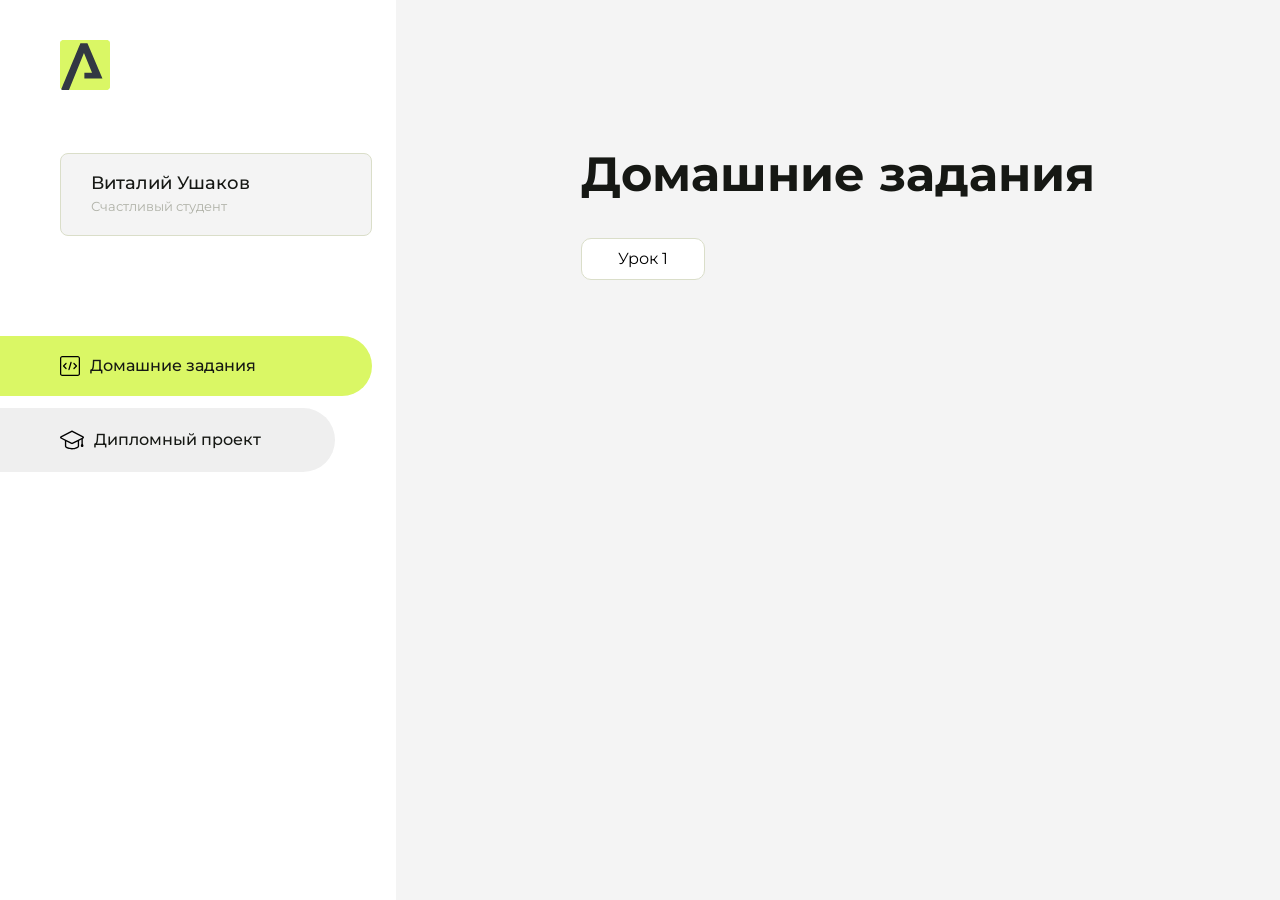
==== index.html @ bad1c244 "Первый коммит" ====
<!DOCTYPE html>
<html lang="en">
<head>
    <meta charset="UTF-8">
    <meta name="viewport" content="width=device-width, initial-scale=1.0">
    <title>Домашняя работа</title>
    <link rel="shortcut icon" href="src/logo.ico" type="image/x-icon">
    <link rel="preconnect" href="https://fonts.googleapis.com">
    <link rel="preconnect" href="https://fonts.gstatic.com" crossorigin>
    <link href="https://fonts.googleapis.com/css2?family=Montserrat:wght@400;500;700&family=Rubik:wght@500&display=swap"
          rel="stylesheet">
    <link rel="stylesheet" href="src/style.css">
</head>
<body id="body">
<div class="overlay" id="overlay"></div>
<div class="layout">
    <div class="burger" id="burger">
        <svg viewBox="0 0 24 24" fill="none" xmlns="http://www.w3.org/2000/svg">
            <g id="SVGRepo_bgCarrier" stroke-width="0"></g>
            <g id="SVGRepo_tracerCarrier" stroke-linecap="round" stroke-linejoin="round"></g>
            <g id="SVGRepo_iconCarrier">
                <path d="M4 18L20 18" stroke="#DAF765" stroke-width="2" stroke-linecap="round"></path>
                <path d="M4 12L20 12" stroke="#DAF765" stroke-width="2" stroke-linecap="round"></path>
                <path d="M4 6L20 6" stroke="#DAF765" stroke-width="2" stroke-linecap="round"></path>
            </g>
        </svg>
    </div>
    <aside class="sidebar" id="sidebar">
        <div class="sidebar__inner">
            <div class="logo">
                <svg width="50" height="50" viewBox="0 0 50 50" fill="none" xmlns="http://www.w3.org/2000/svg">
                    <g clip-path="url(#clip0_513_74730)">
                        <path d="M46.17 -0.257004H3.83C1.57281 -0.257004 -0.257 1.57281 -0.257 3.83V46.17C-0.257 48.4272 1.57281 50.257 3.83 50.257H46.17C48.4272 50.257 50.257 48.4272 50.257 46.17V3.83C50.257 1.57281 48.4272 -0.257004 46.17 -0.257004Z"
                              fill="#DAF765"/>
                        <path d="M24.375 38.4H42.461L27.441 3.1585H20.4355C20.4355 3.1585 6.7895 35.881 1.1945 49.294C2.015 50.0275 3.0945 50.257 3.6945 50.257H8.8445L23.954 13.07L32.0465 32.8285H24.375V38.4Z"
                              fill="#323843"/>
                    </g>
                    <defs>
                        <clipPath id="clip0_513_74730">
                            <rect width="50" height="50" fill="white"/>
                        </clipPath>
                    </defs>
                </svg>
            </div>
            <div class="sidebar__user">
                <div class="sidebar__name">Виталий Ушаков</div>
                <div class="sidebar__text">Счастливый студент</div>
            </div>
            <div class="sidebar__tabs">
                <div class="sidebar__item">
                    <button class="sidebar__button active" id="tasks">
                        <svg xmlns="http://www.w3.org/2000/svg" width="20" height="20" viewBox="0 0 20 20" fill="none">
                            <g clip-path="url(#clip0_704_74543)">
                                <path d="M17.7083 20H2.29167C1.0275 20 0 18.9725 0 17.7083V2.29167C0 1.0275 1.0275 0 2.29167 0H17.7083C18.9725 0 20 1.0275 20 2.29167V17.7083C20 18.9725 18.9725 20 17.7083 20ZM2.29167 1.25C1.7175 1.25 1.25 1.7175 1.25 2.29167V17.7083C1.25 18.2825 1.7175 18.75 2.29167 18.75H17.7083C18.2825 18.75 18.75 18.2825 18.75 17.7083V2.29167C18.75 1.7175 18.2825 1.25 17.7083 1.25H2.29167Z"
                                      fill="black"/>
                                <path d="M6.04167 13.125C5.88167 13.125 5.72167 13.0642 5.6 12.9417L3.1 10.4417C2.85583 10.1975 2.85583 9.80167 3.1 9.5575L5.6 7.0575C5.84417 6.81333 6.24 6.81333 6.48417 7.0575C6.72833 7.30167 6.72833 7.6975 6.48417 7.94167L4.42583 10L6.48417 12.0583C6.72833 12.3025 6.72833 12.6983 6.48417 12.9425C6.36167 13.0642 6.20167 13.125 6.04167 13.125Z"
                                      fill="black"/>
                                <path d="M8.95833 14.1667C8.9 14.1667 8.84 14.1583 8.78167 14.1417C8.45083 14.0442 8.26083 13.6967 8.35833 13.3658L10.4417 6.28251C10.5392 5.95084 10.8892 5.76417 11.2175 5.85917C11.5483 5.95667 11.7383 6.30417 11.6408 6.63501L9.5575 13.7183C9.47833 13.9908 9.22833 14.1667 8.95833 14.1667Z"
                                      fill="black"/>
                                <path d="M13.9583 13.125C13.7983 13.125 13.6383 13.0642 13.5167 12.9417C13.2725 12.6975 13.2725 12.3017 13.5167 12.0575L15.575 9.99916L13.5167 7.94083C13.2725 7.69666 13.2725 7.30083 13.5167 7.05666C13.7608 6.81249 14.1567 6.81249 14.4008 7.05666L16.9008 9.55666C17.145 9.80083 17.145 10.1967 16.9008 10.4408L14.4008 12.9408C14.2783 13.0642 14.1183 13.125 13.9583 13.125Z"
                                      fill="black"/>
                            </g>
                            <defs>
                                <clipPath id="clip0_704_74543">
                                    <rect width="20" height="20" fill="white"/>
                                </clipPath>
                            </defs>
                        </svg>
                        <span>Домашние задания</span></button>
                </div>
                <div class="sidebar__item">
                    <button class="sidebar__button" id="diplom">
                        <svg xmlns="http://www.w3.org/2000/svg" width="24" height="24" viewBox="0 0 24 24" fill="none">
                            <g clip-path="url(#clip0_704_74553)">
                                <path d="M23.2628 10.5971C23.7176 10.365 24 9.90375 24 9.39337C24 8.883 23.7176 8.42175 23.2628 8.18962L12.6135 2.75362C12.2291 2.55824 11.7705 2.55787 11.3854 2.75399L0.736875 8.19C0.282375 8.42175 0 8.883 0 9.39337C0 9.90375 0.282375 10.365 0.736875 10.5971L4.89038 12.7177V18.2074C4.89038 19.8154 8.412 21.393 12 21.393C15.5884 21.393 19.1096 19.815 19.1096 18.2074V12.7174L21.4609 11.517V15.8017L20.901 17.2305C20.7409 17.6389 20.7934 18.0994 21.0405 18.4616C21.2876 18.8246 21.6979 19.041 22.1366 19.041C22.5754 19.041 22.9852 18.8246 23.2324 18.462C23.4795 18.099 23.532 17.6385 23.3719 17.2301L22.8124 15.8021V10.827L23.2628 10.5971ZM17.7623 18.1721C17.6198 18.6375 15.3491 20.0419 12 20.0419C8.65088 20.0419 6.38025 18.6375 6.2415 18.2074V12.3037L6.23887 12.3019C6.23812 12.057 6.1065 11.8207 5.87325 11.7019L1.3515 9.39337L12 3.95737L22.6489 9.39337L12 14.8294L5.87325 11.7019C5.54063 11.5331 4.6695 11.6674 4.5 12C4.33012 12.3322 4.55813 12.5479 4.89038 12.7177L11.3857 16.0331C11.5781 16.1314 11.7889 16.1805 12 16.1805C12.2107 16.1805 12.4222 16.1314 12.6146 16.0331L17.7593 13.407L17.7623 18.1721Z"
                                      fill="black"/>
                            </g>
                            <defs>
                                <clipPath id="clip0_704_74553">
                                    <rect width="24" height="24" fill="white"/>
                                </clipPath>
                            </defs>
                        </svg>
                        <span>Дипломный проект</span></button>
                </div>
            </div>
        </div>

    </aside>
    <div class="content">
        <div class="container">
            <div class="content__block" id="tasksBlock">
                <div class="content__title">Домашние задания</div>
                <ul class="content__list">
                    <li class="content__list-item">
                        <a href="lesson1/index.html">Урок 1</a>
                    </li>
                </ul>
            </div>
            <div class="content__block hidden" id="diplomBlock">
                <div class="content__title">Дипломный проект</div>
                <div class="content__list-diplom">
                    <a href="ПАПКА-С-НОМЕРОМ-УРОКА">Ссылка на ДЗ</a>
                </div>
                <div class="content__decor">
                    <div class="content__decor-text">Давай проверим, чему ты научился!</div>
                    <div class="content__decor-img">
                        <img src="src/decor.png" alt="decor">
                    </div>
                </div>
            </div>
        </div>
    </div>
</div>
<script src="src/index.js"></script>
</body>
</html>
---- src/style.css ----
*{padding: 0;margin: 0;border: 0;}
*,*:before,*:after{-webkit-box-sizing: border-box;box-sizing: border-box;}
:focus,:active{outline: none;}
a:focus,a:active{outline: none;}
nav,footer,header,aside{display: block;}
html,body{
    height:100%;width:100%;
    font-size:100%;line-height:1;-ms-text-size-adjust:100%;-moz-text-size-adjust:100%;-webkit-text-size-adjust:100%;}
input,button,textarea{font-family:inherit;}
input::-ms-clear{display: none;}
button{cursor: pointer;}
button::-moz-focus-inner{padding:0;border:0;}
a,a:visited{text-decoration: none;}
a:hover{text-decoration: none;}
ul li{list-style: none;}
img{vertical-align: top;}
h1,h2,h3,h4,h5,h6{font-size:inherit;font-weight: inherit;}
a{color:inherit;}



body {
    font-family: "Montserrat",SansSerif;
    color: black;
}

body.overflow {
    overflow: hidden;
}



.layout {
    display: -webkit-box;
    display: -ms-flexbox;
    display: flex;
    min-height: 100vh;
}

.sidebar {
    padding: 40px 24px 40px 0;
    -ms-flex-negative: 0;
    flex-shrink: 0;
    background-color: white;
}



.content {
    -webkit-box-flex: 1;
    -ms-flex-positive: 1;
    flex-grow: 1;
    background-color: #F4F4F4;
}

.container {
    display: -webkit-box;
    display: -ms-flexbox;
    display: flex;
    -webkit-box-orient: vertical;
    -webkit-box-direction: normal;
    -ms-flex-direction: column;
    flex-direction: column;
    -webkit-box-pack: center;
    -ms-flex-pack: center;
    justify-content: center;
    -webkit-box-align: center;
    -ms-flex-align: center;
    align-items: center;
    padding: 150px 60px 80px 60px;
}


.logo {
    margin-left: 60px;
    margin-bottom: 60px;
}

.sidebar__user {
    background-color: #F4F4F4;
    padding: 20px 30px;
    margin-left: 60px;
    margin-bottom: 100px;
    border-radius: 8px;
    border: 1px solid #DADEC9;
}

.sidebar__name {
    color:#161814;
    font-size: 18px;
    font-weight: 500;
    margin-bottom: 6px;
}

.sidebar__text {
    color: #AFB1A7;
    font-size: 13px;
    font-weight: 400;
    line-height: 130%; /* 16.9px */
}

.sidebar__item {
    width: 372px;
}

.sidebar__button {
    display: -webkit-box;
    display: -ms-flexbox;
    display: flex;
    -webkit-box-align: center;
    -ms-flex-align: center;
    align-items: center;
    gap: 10px;
    padding: 20px 60px;
    margin-bottom: 12px;
    border-radius: 0px 100px 100px 0px;
    -webkit-transition: all .5s;
    -o-transition: all .5s;
    transition: all .5s;
    cursor: pointer;
    width: 90%;
    color:#161814;
    font-size: 16px;
    font-weight: 500;
}

.sidebar__button.active , .sidebar__button:hover {
    width: 100%;
    background-color: #DAF765;
}


.content__title {
    color: #161814;
    font-size: 48px;
    font-weight: 700;
    margin-bottom: 40px;
}

.content__list {
    display: -webkit-box;
    display: -ms-flexbox;
    display: flex;
    -webkit-box-align: center;
    -ms-flex-align: center;
    align-items: center;
    -ms-flex-wrap: wrap;
    flex-wrap: wrap;
    gap: 20px;
}



.content__list-item  {
    cursor: pointer;
    padding: 12px 18px;
    background-color: #fff;
    border-radius: 10px;
    border: 1px solid #DADEC9;
    -webkit-transition: all .3s;
    -o-transition: all .3s;
    transition: all .3s;
}

.content__list-item:hover,.content__list-diplom:hover {
    background-color: #AFB1A7;
}

li a {
    padding: 12px 18px;

}


.content__list-diplom {
    -webkit-transition: all .3s;
    -o-transition: all .3s;
    transition: all .3s;
    display: inline-block;
    padding: 12px 18px;
    background-color: #fff;
    border-radius: 10px;
    border: 1px solid #DADEC9;
}

.content__decor {
    display: -webkit-box;
    display: -ms-flexbox;
    display: flex;
    -webkit-box-align: center;
    -ms-flex-align: center;
    align-items: center;
}

.content__decor-text {
    color:#BEDD44;
    font-size: 36px;
    font-weight: 700;
    line-height: 110%; /* 39.6px */
}

.content__block {
    max-width: 1200px;
}

.content__block.hidden {
    display: none;
}

.content__decor-img img{
    width: 100%;
}

.burger {
    display: none;
    padding: 5px;
    position: fixed;
    top: 3%;
    right: 7%;
    width: 40px;
    height: 40px;
    background-color: #161814;
    border-radius: 50%;
    z-index: 10;
    border: 1px solid #DAF765;
}

@media (max-width: 768px) {
    .burger {
        display: block;
    }

    .sidebar {
        -webkit-transition: all .3s;
        -o-transition: all .3s;
        transition: all .3s;
        -webkit-transform: translateX(-100%);
        -ms-transform: translateX(-100%);
        transform: translateX(-100%);
        position: fixed;
        top: 0;
        left: 0;
        bottom: 0;
        z-index: 5;
    }

    .sidebar.show {
        -webkit-transform: translateX(0%);
        -ms-transform: translateX(0%);
        transform: translateX(0%);
    }

    .overlay {
        opacity: 0;
        pointer-events: none;
        -webkit-transition: all .3s;
        -o-transition: all .3s;
        transition: all .3s;
        position: absolute;
        top: 0;
        right: 0;
        left: 0;
        bottom: 0;
        z-index: 3;
        background-color: #000000e0;
    }

    .overlay.show {
        opacity: 1;
        pointer-events: all;
    }

    .container {
        padding: 40px 20px;
        min-height: 100%;
    }

    .content__decor {
        margin-top: 20px;
        -webkit-box-orient: vertical;
        -webkit-box-direction: normal;
        -ms-flex-direction: column;
        flex-direction: column;
    }
}

@media (max-width: 400px) {
    .sidebar__user {
        margin-left: 0;
    }
}
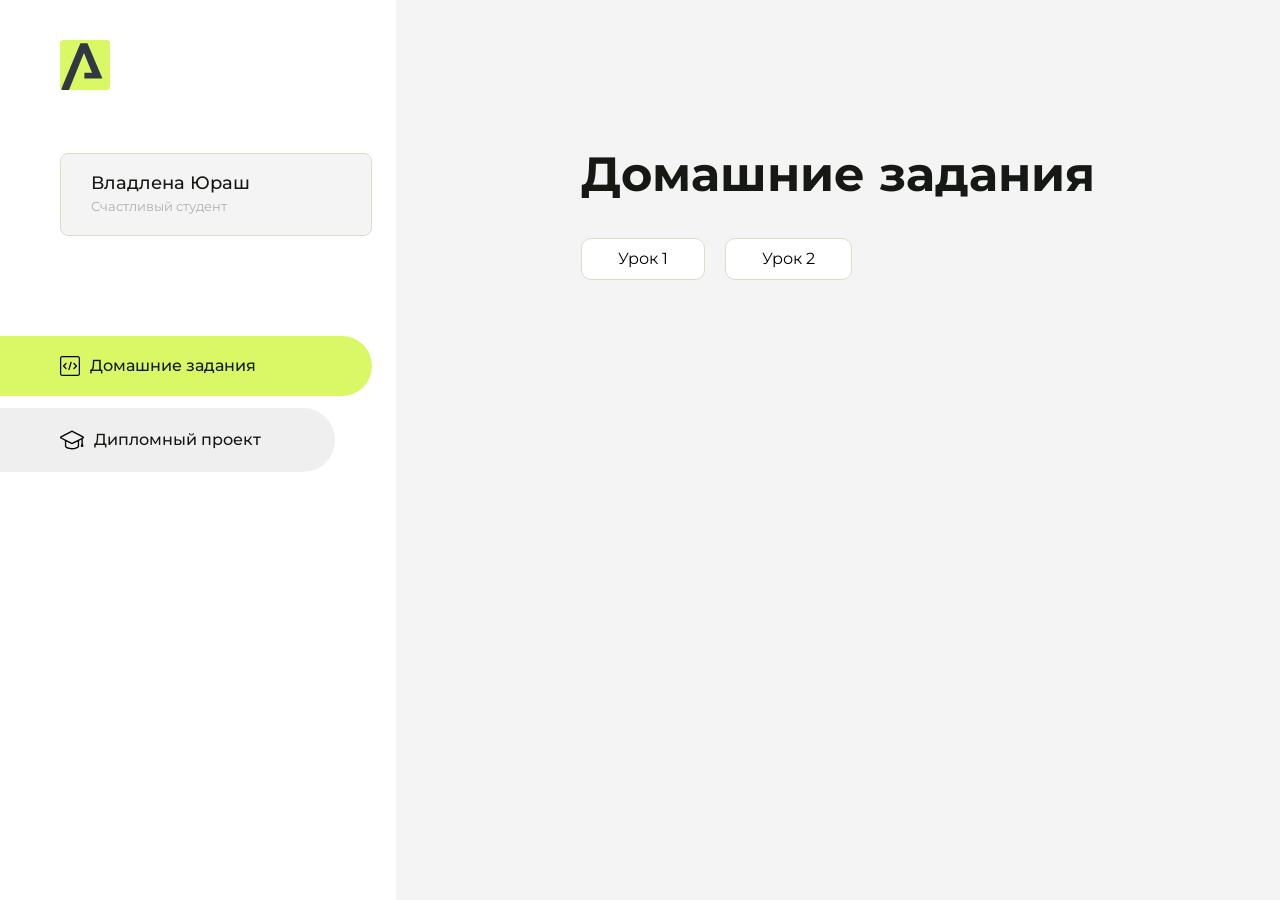
==== commit 15538817: "Update index.html" ====
--- a/index.html
+++ b/index.html
@@ -43,7 +43,7 @@
                 </svg>
             </div>
             <div class="sidebar__user">
-                <div class="sidebar__name">Виталий Ушаков</div>
+                <div class="sidebar__name">Владлена Юраш</div>
                 <div class="sidebar__text">Счастливый студент</div>
             </div>
             <div class="sidebar__tabs">
@@ -93,7 +93,10 @@
                 <div class="content__title">Домашние задания</div>
                 <ul class="content__list">
                     <li class="content__list-item">
-                        <a href="lesson1/index.html">Урок 1</a>
+                        <a href="hello-arokenru/index.html">Урок 1</a>
+                    </li>
+                    <li class="content__list-item">
+                        <a href="hello-arokenru/index.html">Урок 2</a>
                     </li>
                 </ul>
             </div>
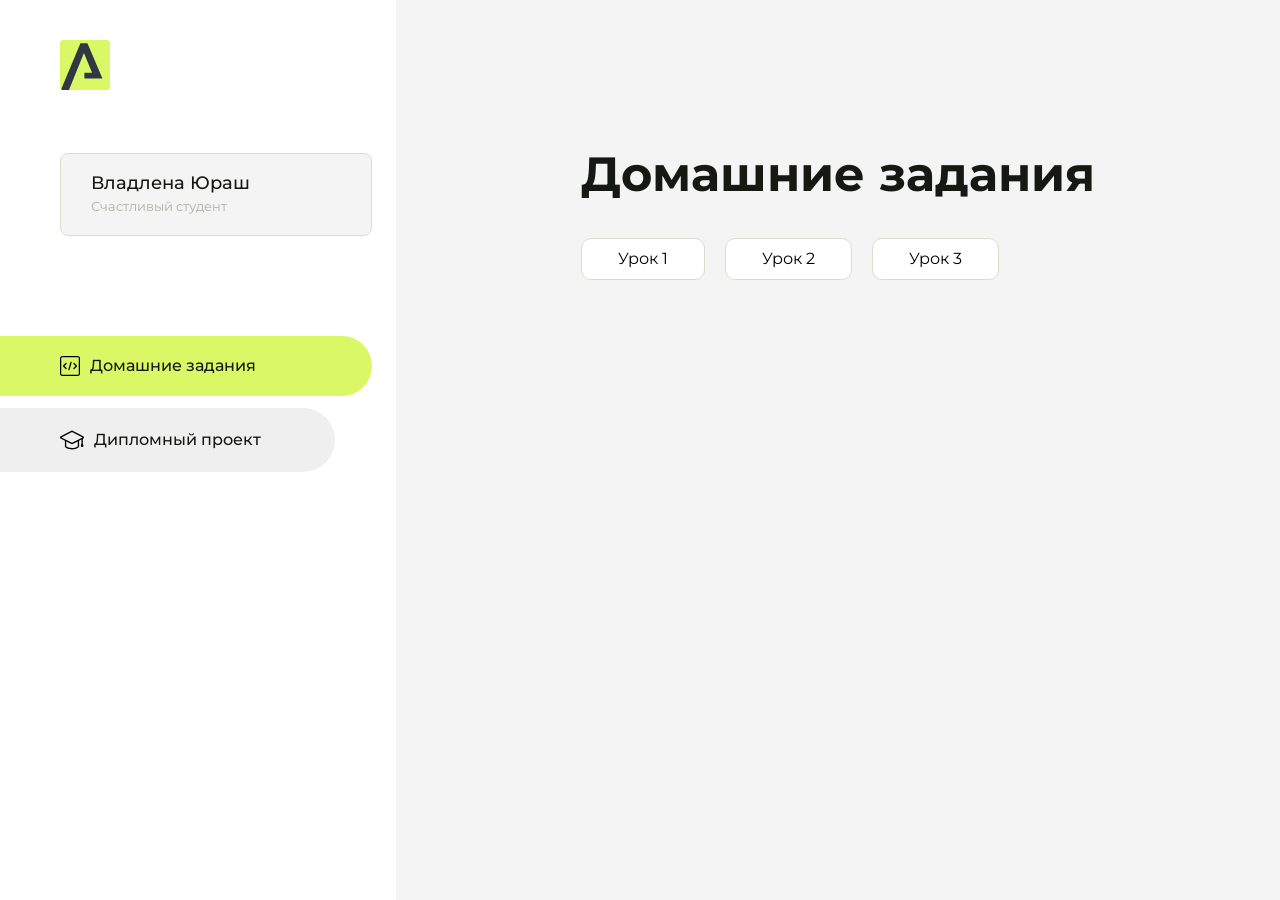
==== commit bf26680c: "Update index.html" ====
--- a/index.html
+++ b/index.html
@@ -96,7 +96,10 @@
                         <a href="hello-arokenru/index.html">Урок 1</a>
                     </li>
                     <li class="content__list-item">
-                        <a href="hello-arokenru/index.html">Урок 2</a>
+                        <a href="lesson-2/index.html">Урок 2</a>
+                    </li>
+                    <li class="content__list-item">
+                        <a href="урок 3/index.html">Урок 3</a>
                     </li>
                 </ul>
             </div>
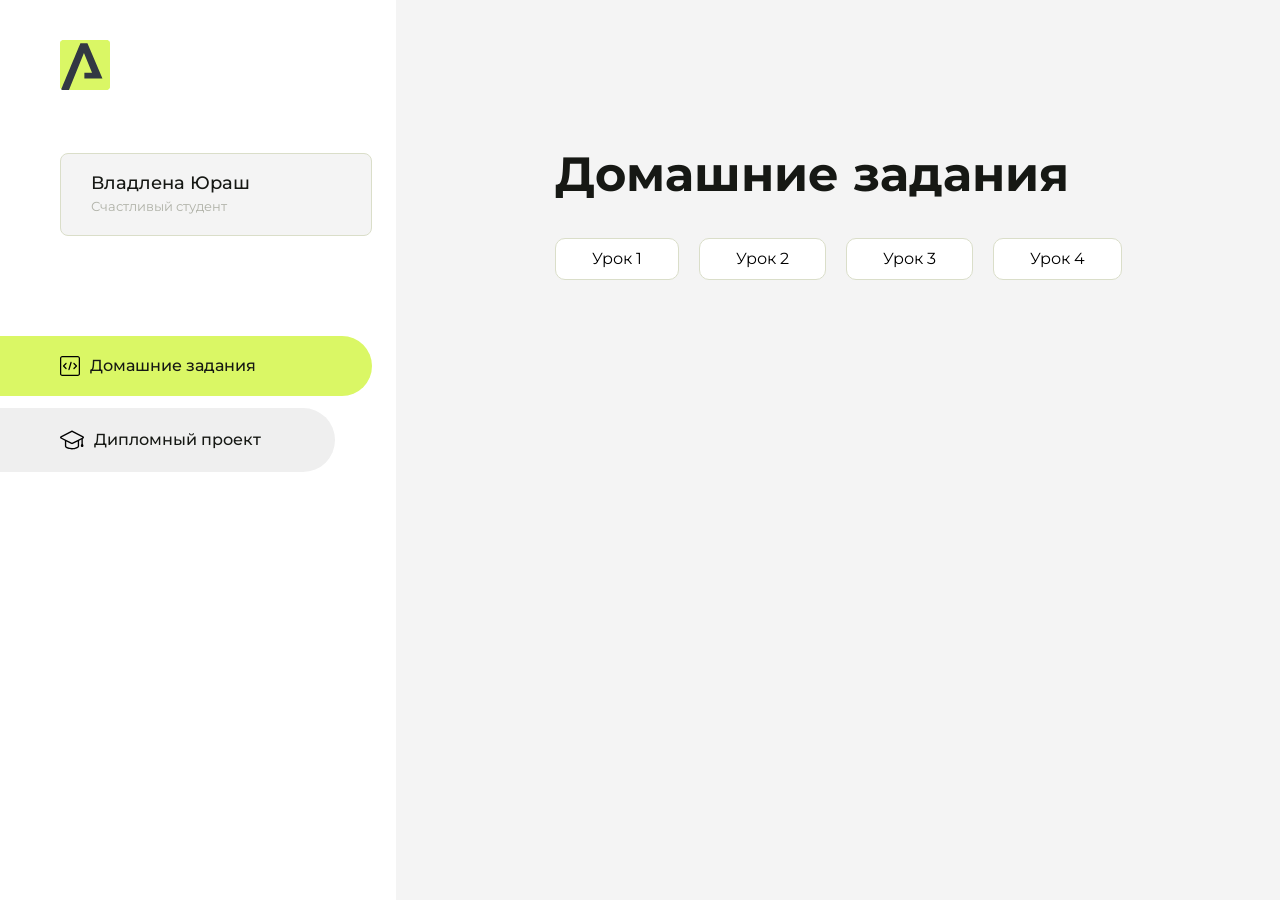
==== commit 1369358b: "Update index.html" ====
--- a/index.html
+++ b/index.html
@@ -101,6 +101,9 @@
                     <li class="content__list-item">
                         <a href="урок 3/index.html">Урок 3</a>
                     </li>
+                    <li class="content__list-item">
+                        <a href="lesson-4/index.html">Урок 4</a>
+                    </li>
                 </ul>
             </div>
             <div class="content__block hidden" id="diplomBlock">
